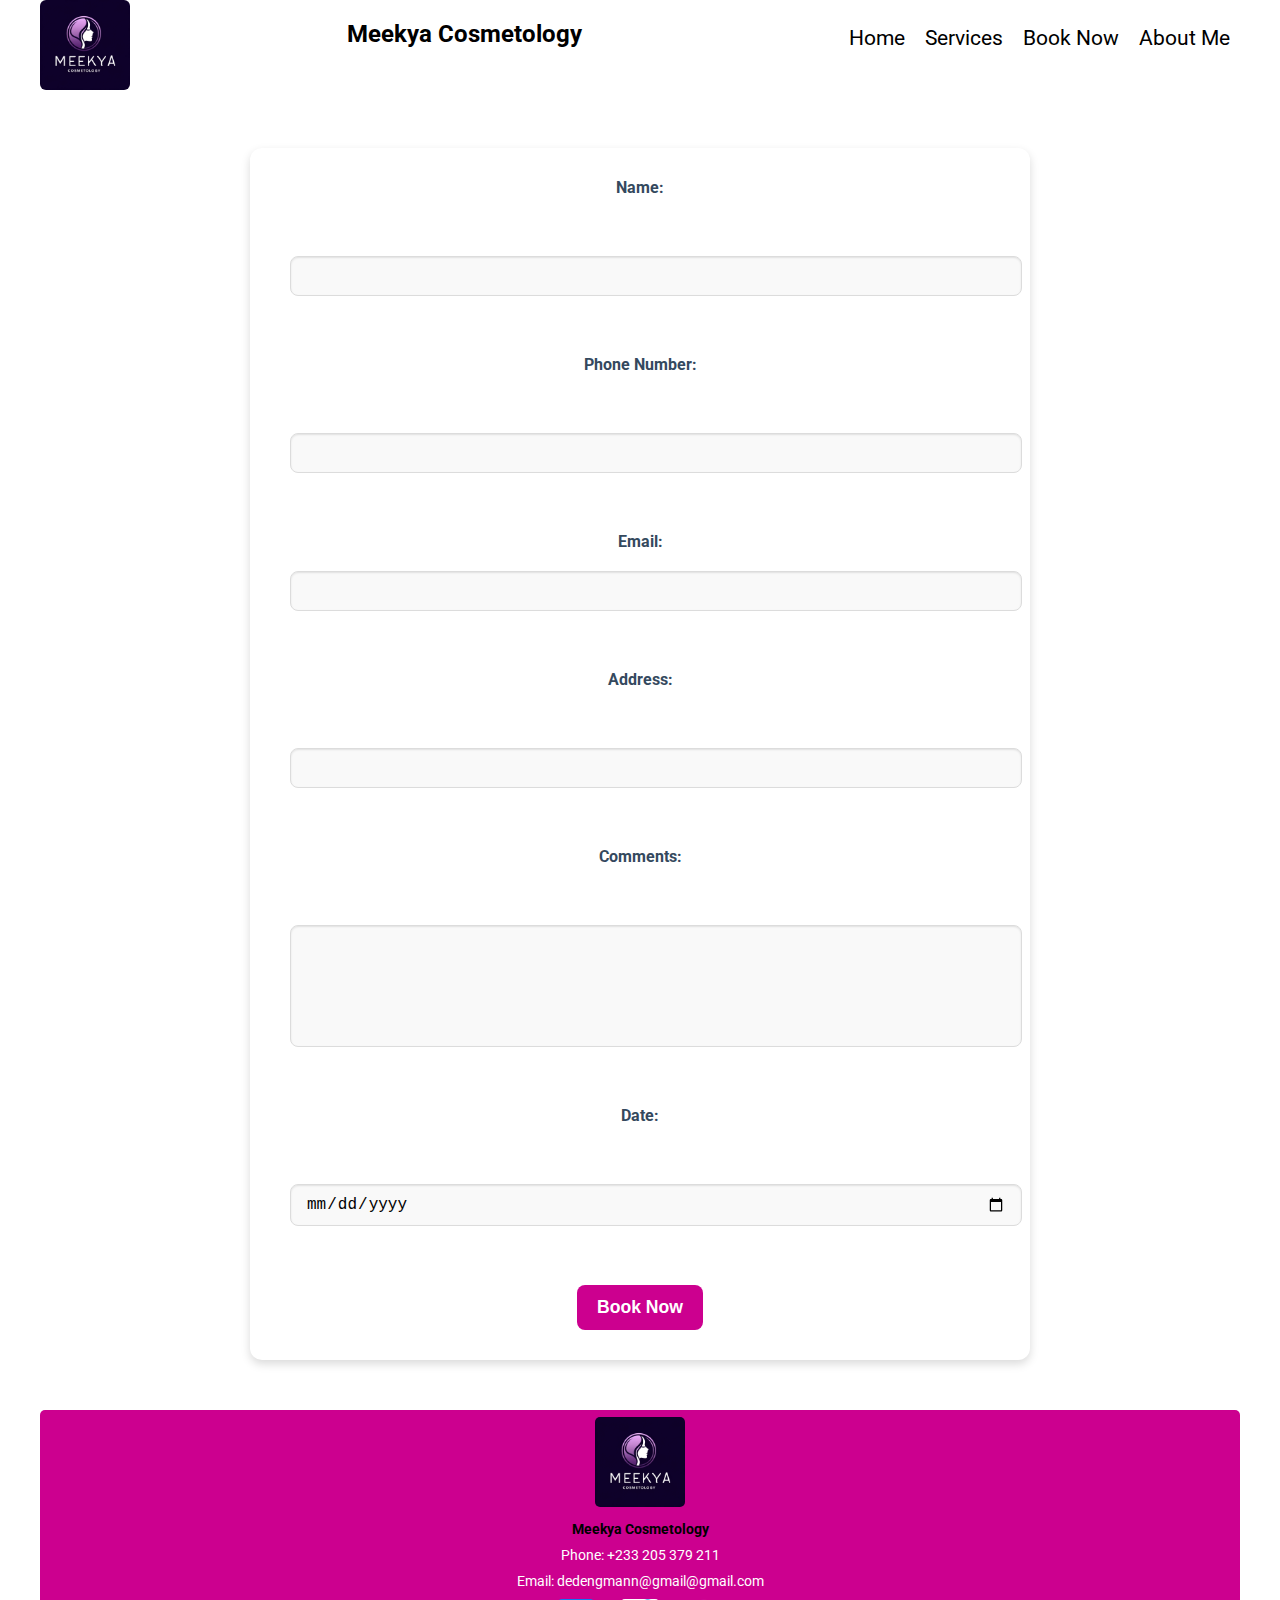
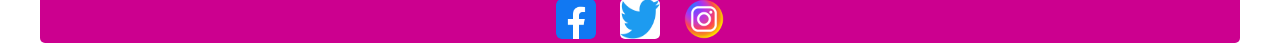
==== book.html @ 631939d2 "project" ====
<!DOCTYPE html>
<html lang="en">
  <head>
    <meta charset="UTF-8" />
    <meta name="viewport" content="width=device-width, initial-scale=1.0" />
    <meta name="description" content="Home pagefor Meekya website" />
    <title>Meekya</title>
    <link rel="stylesheet" href="styles/base.css" />
    <link rel="stylesheet" href="styles/medium.css" />
    <link rel="stylesheet" href="styles/larger.css" />
    <link rel="preconnect" href="https://fonts.googleapis.com" />
    <link rel="preconnect" href="https://fonts.gstatic.com" crossorigin />
    <link
      href="https://fonts.googleapis.com/css2?family=Roboto:ital,wght@0,100;0,300;0,400;0,500;0,700;0,900;1,100;1,300;1,400;1,500;1,700;1,900&display=swap"
      rel="stylesheet"
    />
    <script src="scripts/hamburger.js" defer></script>
    <script src="scripts/booking.js " defer></script>
  </head>
  <body>
    <header>
      <a href="index.html"><img src="images/meek-logo.webp" alt="logo" /> </a>
      <h2>Meekya Cosmetology</h2>
      <nav>
        <button class="menu-hide">X</button
        ><button class="menu-show showing">&equiv;</button>
        <ul id="nav-menu">
          <li><a class="active" href="index.html">Home</a></li>
          <li><a class="active" href="services.html">Services</a></li>
          <li><a class="active" href="book.html">Book Now</a></li>
          <li><a class="active" href="#aboutme">About Me</a></li>
        </ul>
      </nav>
    </header>
    <main id="book-main">
      <form id="booking-form">
        <label for="name">Name:</label><br />
        <input type="text" id="name" name="name" required /><br />

        <label for="phone">Phone Number:</label><br />
        <input type="tel" id="phone" name="phone" required /><br />
        <label for="email">Email:</label>
        <input type="email" id="email" name="email" required /><br />

        <label for="address">Address:</label><br />
        <input type="text" id="address" name="address" required /><br />

        <label for="comments">Comments:</label><br />
        <textarea id="comments" name="comments"></textarea><br />

        <label for="date">Date:</label><br />
        <input type="date" id="date" name="date" required /><br />

        <button type="submit">Book Now</button>
      </form>
    </main>
    <footer>
      <div class="footer-logo">
        <p>
          <img src="images/meek-logo.webp" alt="Logo" width="90" height="90" />
        </p>
      </div>
      <div class="footer-contact-details">
        <p><b>Meekya Cosmetology</b></p>
        <p>Phone: +233 205 379 211</p>
        <p>Email: dedengmann@gmail@gmail.com</p>
      </div>

      <div class="socialmedia">
        <a href="https://www.facebook.com/">
          <img
            src="images/facebook.png"
            alt="Facebook"
            width="40"
            height="40"
          />
        </a>

        <a href="https://twitter.com/">
          <img src="images/twitter.png" alt="Twitter" width="40" height="40" />
        </a>

        <a href="https://www.instagram.com/">
          <img
            src="images/instagram.png"
            alt="Instagram"
            width="40"
            height="40"
          />
        </a>
      </div>
    </footer>
  </body>
</html>
---- styles/base.css ----
:root {
    --text-color: black;
    --background-color: white;
    --accent-color: #CC008F;
    --accent-color2: #520039;
    --border-background-color: rgba(82, 0, 57, 0.7);
    /* 70% opacity */

}

body {
    font-family: "Roboto", sans-serif;
    font-weight: 400;
    font-style: normal;
    text-align: center;

}

nav ul {
    list-style: none;

}


nav ul li a {
    display: block;
    font-size: 16px;
    text-decoration: none;
    color: black;
    text-align: center;
    padding: 10px;

}



nav ul li a:hover {
    background-color: var(--accent-color2);
    border-radius: 10px;
    color: white;
}

.menu-hide,
.menu-show {

    display: none;

    background-color: var(--accent-color2);

    border: black;

    margin: .5rem 0 0 .5rem;

    border-radius: 5px;
    font-size: 40px;
    margin-top: 20px;
    color: white
}



.menu-hide.showing,
.menu-show.showing {

    display: block;
    text-align: center;

}



#nav-menu {

    display: none;


}



#nav-menu.showing {

    display: block;


}

header img {
    height: 90px;
    width: 90px;
    border-radius: 6px;

}

header {
    display: flex;
    justify-content: space-between;
    padding-bottom: 4px;
}

.hero-container {
    position: relative;
}

#hero img {

    border-radius: 5px;
}

.hero-text {
    position: absolute;
    background-color: var(--border-background-color);
    top: 20%;
    left: 15%;
    color: white;
    border-radius: 5px;
    height: 100px;
    padding: 5px;

}


#book-button {
    position: absolute;
    top: 70%;
    left: 38%;
    font-size: 20px;
    border-radius: 5px;
    cursor: pointer;
    animation: pulsate 1.5s infinite;
    transition: all 0.3s ease;
}

@keyframes pulsate {

    0%,
    100% {
        transform: scale(1);
        opacity: 1;
    }

    50% {
        transform: scale(1.1);
        opacity: 0.8;
    }
}

#hero p {
    position: absolute;
    top: 20%;

    color: white;
    font-size: 24px;
}

#book-button:hover {
    cursor: pointer;
    background-color: #520039;
    color: white;
}

.aboutme h2 {
    margin: 5px;
}

.aboutme {
    border: solid 1.5px #520039;
    padding: 10px;
    border-radius: 5px;
    width: 300px;
    text-align: center;
    margin: 0 auto;
    margin-bottom: 5px;

}

.aboutme img {
    width: 300px;
    height: 350px;
    border-radius: 5px;
}

.services-section {
    border: solid 1.5px #520039;
    padding: 10px;
    border-radius: 5px;
    margin: 5px;

    /* margin: 0 auto; */
}

.services img {
    width: 300px;
    height: 300px;
    border-radius: 5px;
}

footer {
    background-color: #CC008F;
    padding-top: 1px;
    color: white;
    border-radius: 5px;


}

footer a {
    text-decoration: none;
    padding: 10px;

}

.footer-logo p {

    margin: 6px;
}

footer img {
    border-radius: 5px;

}

.footer-contact-details p {

    margin: 10px;
    font-size: 14px;
}

.footer-contact-details p b {
    color: black;
}

/* book now styles */
.services-section button {
    background-color: var(--accent-color);

    color: black;
    font-size: 18px;
    padding: 10px 20px;
    margin-top: 10px;
    border: none;
    border-radius: 5px;
    cursor: pointer;
    transition: background-color 0.3s ease;
}

.services-section button:hover {
    background-color: var(--accent-color2);

    color: white;
}
/* Main Section */
main#book-main {
    max-width: 700px;
    margin: 50px auto;
    background: white;
    border-radius: 12px;
    box-shadow: 0 4px 10px rgba(0, 0, 0, 0.15);
    padding: 30px 40px;
  }
  
  main#book-main h1 {
    text-align: center;
    margin-bottom: 20px;
    color: #34495e;
  }
  
  form#booking-form {
    display: grid;
    grid-template-columns: 1fr;
    gap: 20px;
  }
  
  form#booking-form label {
    font-size: 1rem;
    font-weight: bold;
    color: #34495e;
  }
  
  form#booking-form input,
  form#booking-form textarea {
    width: 100%;
    padding: 10px 15px;
    border: 1px solid #dcdcdc;
    border-radius: 8px;
    font-size: 1rem;
    background: #f9f9f9;
    box-shadow: inset 0 1px 2px rgba(0, 0, 0, 0.1);
  }
  
  form#booking-form textarea {
    resize: none;
    height: 100px;
  }
  
  form#booking-form input:focus,
  form#booking-form textarea:focus {
    outline: none;
    border-color: #1abc9c;
    box-shadow: 0 0 5px rgba(26, 188, 156, 0.5);
  }
  
  form#booking-form button {
    padding: 12px 20px;
    border: none;
    border-radius: 8px;
    font-size: 1.1rem;
    font-weight: bold;
    background-color: var(--accent-color);
    color: white;
    cursor: pointer;
    transition: background-color 0.3s, transform 0.2s;
    text-align: center;
    margin: 0 auto;
  }
  
  form#booking-form button:hover {
    background-color: var(--accent-color2);
    transform: scale(1.02);
  }
---- styles/medium.css ----
@media screen and(min-width:560px) {
   .hero img{
    display: none;
   }
}
---- styles/larger.css ----
@media screen and (min-width: 768px) {
    body {
        max-width: 1200px;
        margin: 0 auto;
    }

    #nav-menu {
        display: flex;
    }

    nav ul {
        flex-direction: row;


    }

    nav ul li a {
        text-align: center;
        font-size: 1.3em;
    }

    .menu-show,
    .menu-hide,
    .menu-show.showing,
    .menu-hide.showing {
        display: none;
    }

    .aboutme {
        width: auto;
        height: 350
    }

    .aboutme .about-container {
        display: flex;
        align-items: center;

    }

    #aboutme img {
        max-width: 300px;
        height: 350px
    }

    .aboutme p {
        flex: 1;

    }

    .services {
        /* display:flex; */
        justify-content: center;
        display: grid;
        grid-template-columns: 1fr 1fr;

    }

    .hero-text {
        position: absolute;
        background-color: var(--border-background-color);
        top: 30%;
        left: 30%;
        color: white;
        border-radius: 5px;
        height: 120px;
        justify-content: center;

        padding: 5px;
        font-size: 1.5em;
    }

    .hero-text p {
        padding: 20px
    }

    #book-button {
        font-size: 1.7em;
        top: 60%;
        left: 45%;
        
    }


}
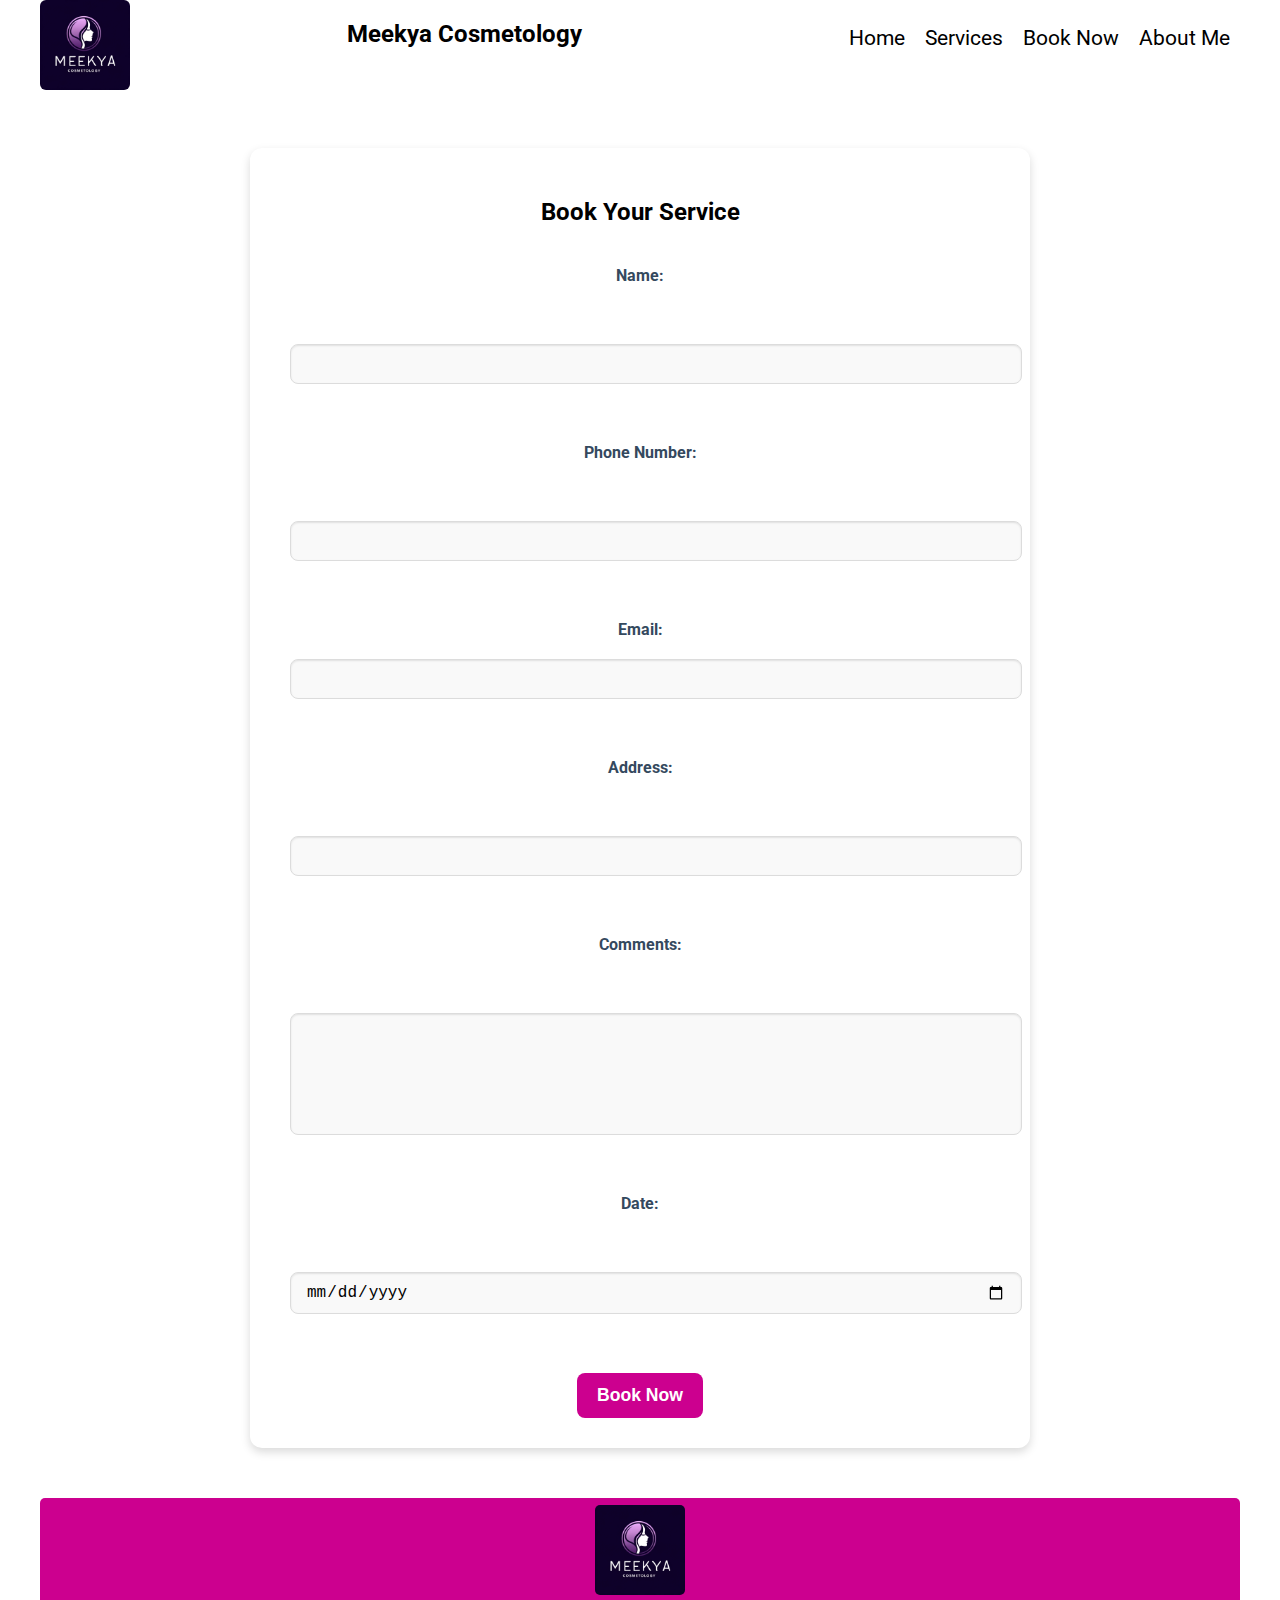
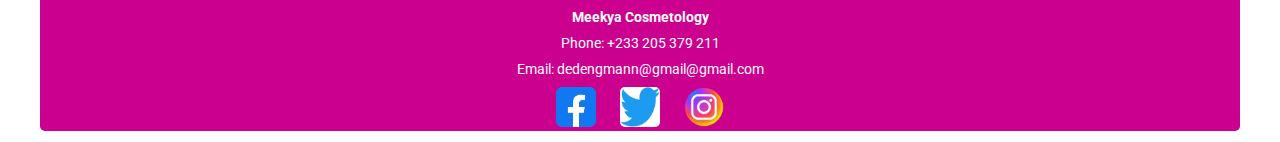
==== commit 836363a4: "updates" ====
--- a/book.html
+++ b/book.html
@@ -34,6 +34,7 @@
     </header>
     <main id="book-main">
       <form id="booking-form">
+        <h2>Book Your Service</h2>
         <label for="name">Name:</label><br />
         <input type="text" id="name" name="name" required /><br />
 
--- a/styles/base.css
+++ b/styles/base.css
@@ -180,13 +180,43 @@
     border-radius: 5px;
 }
 
+.search {
+    display: flex;
+    justify-content: center;
+    margin-top: 1rem;
+}
+
+.search input {
+    height: 40px;
+    border-radius: 5px;
+    width: 300px;
+}
+
+.search img {
+    width: 20px;
+    height: 20px;
+    border-radius: 5px;
+}
+
+.search button {
+    cursor: pointer;
+}
+
 .services-section {
     border: solid 1.5px #520039;
     padding: 10px;
     border-radius: 5px;
     margin: 5px;
 
-    /* margin: 0 auto; */
+    
+}
+.content {
+    border: solid 1.5px #520039;
+    padding: 10px;
+    border-radius: 5px;
+    margin: 5px;
+
+    
 }
 
 .services img {
@@ -227,7 +257,7 @@
 }
 
 .footer-contact-details p b {
-    color: black;
+    color: white;
 }
 
 /* book now styles */
@@ -249,6 +279,7 @@
 
     color: white;
 }
+
 /* Main Section */
 main#book-main {
     max-width: 700px;
@@ -257,28 +288,28 @@
     border-radius: 12px;
     box-shadow: 0 4px 10px rgba(0, 0, 0, 0.15);
     padding: 30px 40px;
-  }
-  
-  main#book-main h1 {
+}
+
+main#book-main h1 {
     text-align: center;
     margin-bottom: 20px;
     color: #34495e;
-  }
-  
-  form#booking-form {
+}
+
+form#booking-form {
     display: grid;
     grid-template-columns: 1fr;
     gap: 20px;
-  }
-  
-  form#booking-form label {
+}
+
+form#booking-form label {
     font-size: 1rem;
     font-weight: bold;
     color: #34495e;
-  }
-  
-  form#booking-form input,
-  form#booking-form textarea {
+}
+
+form#booking-form input,
+form#booking-form textarea {
     width: 100%;
     padding: 10px 15px;
     border: 1px solid #dcdcdc;
@@ -286,21 +317,21 @@
     font-size: 1rem;
     background: #f9f9f9;
     box-shadow: inset 0 1px 2px rgba(0, 0, 0, 0.1);
-  }
-  
-  form#booking-form textarea {
+}
+
+form#booking-form textarea {
     resize: none;
     height: 100px;
-  }
-  
-  form#booking-form input:focus,
-  form#booking-form textarea:focus {
+}
+
+form#booking-form input:focus,
+form#booking-form textarea:focus {
     outline: none;
     border-color: #1abc9c;
     box-shadow: 0 0 5px rgba(26, 188, 156, 0.5);
-  }
-  
-  form#booking-form button {
+}
+
+form#booking-form button {
     padding: 12px 20px;
     border: none;
     border-radius: 8px;
@@ -312,9 +343,9 @@
     transition: background-color 0.3s, transform 0.2s;
     text-align: center;
     margin: 0 auto;
-  }
-  
-  form#booking-form button:hover {
+}
+
+form#booking-form button:hover {
     background-color: var(--accent-color2);
     transform: scale(1.02);
-  }+}--- a/styles/medium.css
+++ b/styles/medium.css
@@ -2,4 +2,7 @@
    .hero img{
     display: none;
    }
+   .content{
+      height:600px;
+  }
 }--- a/styles/larger.css
+++ b/styles/larger.css
@@ -48,11 +48,15 @@
     }
 
     .services {
-        /* display:flex; */
+        
         justify-content: center;
         display: grid;
         grid-template-columns: 1fr 1fr;
+        
 
+    }
+    content{
+        height:100%
     }
 
     .hero-text {
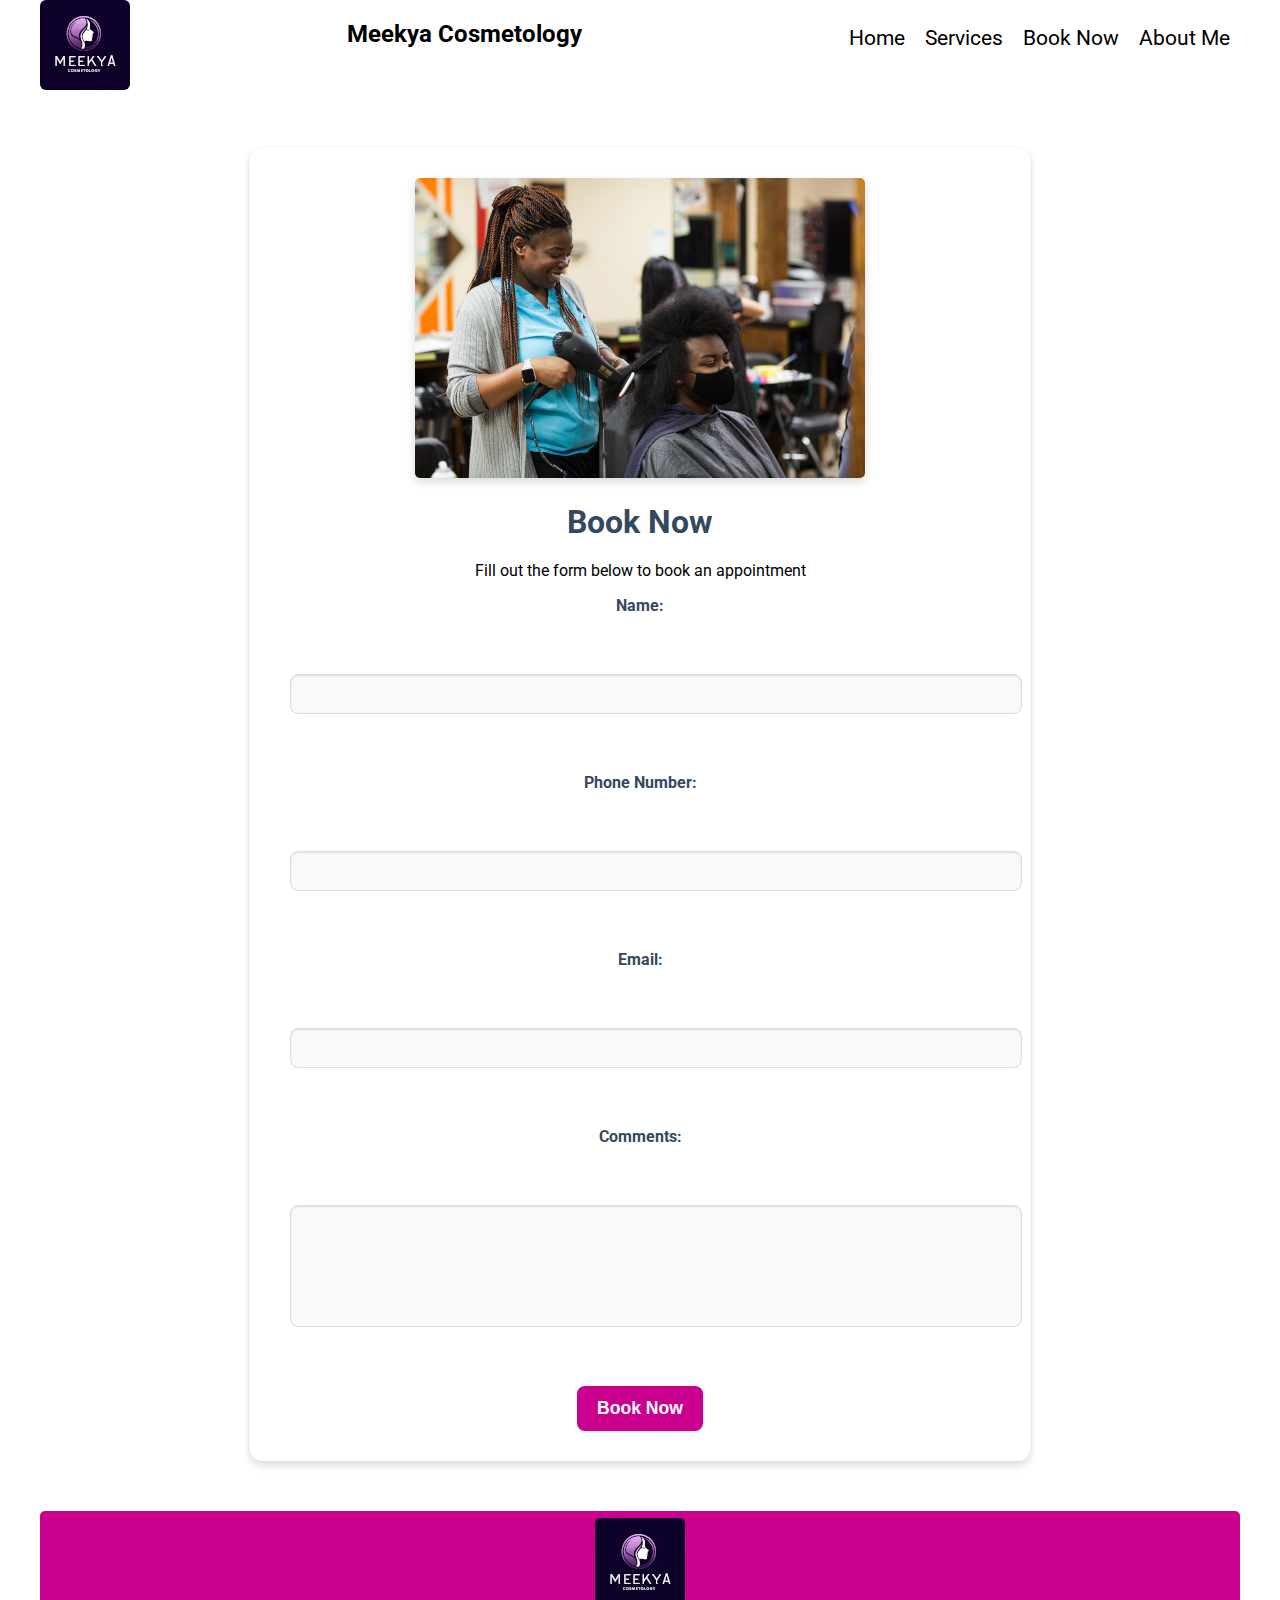
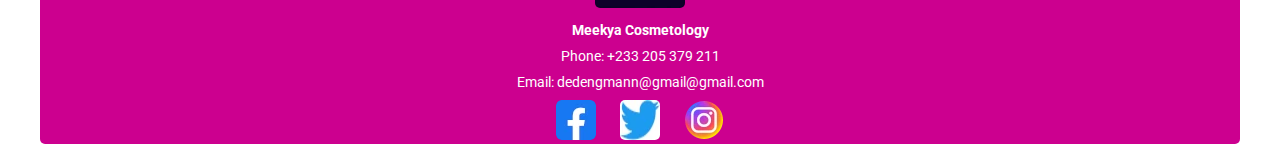
==== commit 966101e2: "done" ====
--- a/book.html
+++ b/book.html
@@ -19,7 +19,7 @@
   </head>
   <body>
     <header>
-      <a href="index.html"><img src="images/meek-logo.webp" alt="logo" /> </a>
+      <a href="index.html"><img src="images/logo.webp" alt="logo" /> </a>
       <h2>Meekya Cosmetology</h2>
       <nav>
         <button class="menu-hide">X</button
@@ -33,24 +33,23 @@
       </nav>
     </header>
     <main id="book-main">
+      <div class="book-hero">
+        <img src="images/book.webp" alt="book now" />
+        <h1>Book Now</h1>
+        <p>Fill out the form below to book an appointment</p>
+      </div>
       <form id="booking-form">
-        <h2>Book Your Service</h2>
         <label for="name">Name:</label><br />
         <input type="text" id="name" name="name" required /><br />
 
         <label for="phone">Phone Number:</label><br />
         <input type="tel" id="phone" name="phone" required /><br />
-        <label for="email">Email:</label>
+
+        <label for="email">Email:</label><br />
         <input type="email" id="email" name="email" required /><br />
 
-        <label for="address">Address:</label><br />
-        <input type="text" id="address" name="address" required /><br />
-
         <label for="comments">Comments:</label><br />
-        <textarea id="comments" name="comments"></textarea><br />
-
-        <label for="date">Date:</label><br />
-        <input type="date" id="date" name="date" required /><br />
+        <textarea id="comments" name="comments" required></textarea><br />
 
         <button type="submit">Book Now</button>
       </form>
@@ -58,7 +57,7 @@
     <footer>
       <div class="footer-logo">
         <p>
-          <img src="images/meek-logo.webp" alt="Logo" width="90" height="90" />
+          <img src="images/logo.webp" alt="Logo" width="90" height="90" />
         </p>
       </div>
       <div class="footer-contact-details">
@@ -70,7 +69,7 @@
       <div class="socialmedia">
         <a href="https://www.facebook.com/">
           <img
-            src="images/facebook.png"
+            src="images/facebook.webp"
             alt="Facebook"
             width="40"
             height="40"
@@ -78,12 +77,12 @@
         </a>
 
         <a href="https://twitter.com/">
-          <img src="images/twitter.png" alt="Twitter" width="40" height="40" />
+          <img src="images/twitter.webp" alt="Twitter" width="40" height="40" />
         </a>
 
         <a href="https://www.instagram.com/">
           <img
-            src="images/instagram.png"
+            src="images/instagram.webp"
             alt="Instagram"
             width="40"
             height="40"
--- a/styles/base.css
+++ b/styles/base.css
@@ -208,15 +208,16 @@
     border-radius: 5px;
     margin: 5px;
 
-    
-}
+
+}
+
 .content {
     border: solid 1.5px #520039;
     padding: 10px;
     border-radius: 5px;
     margin: 5px;
 
-    
+
 }
 
 .services img {
@@ -279,6 +280,31 @@
 
     color: white;
 }
+
+.book-hero img {
+    border-radius: 5px;
+    box-shadow: 0 4px 10px rgba(0, 0, 0, 0.15);
+}
+
+.book-hero h1 {
+    animation: pulsate 1.5s infinite;
+    transition: all 0.3s ease;
+}
+
+@keyframes pulsate {
+
+    0%,
+    100% {
+        transform: scale(1);
+        opacity: 1;
+    }
+
+    50% {
+        transform: scale(1.1);
+        opacity: 0.8;
+    }
+}
+
 
 /* Main Section */
 main#book-main {
